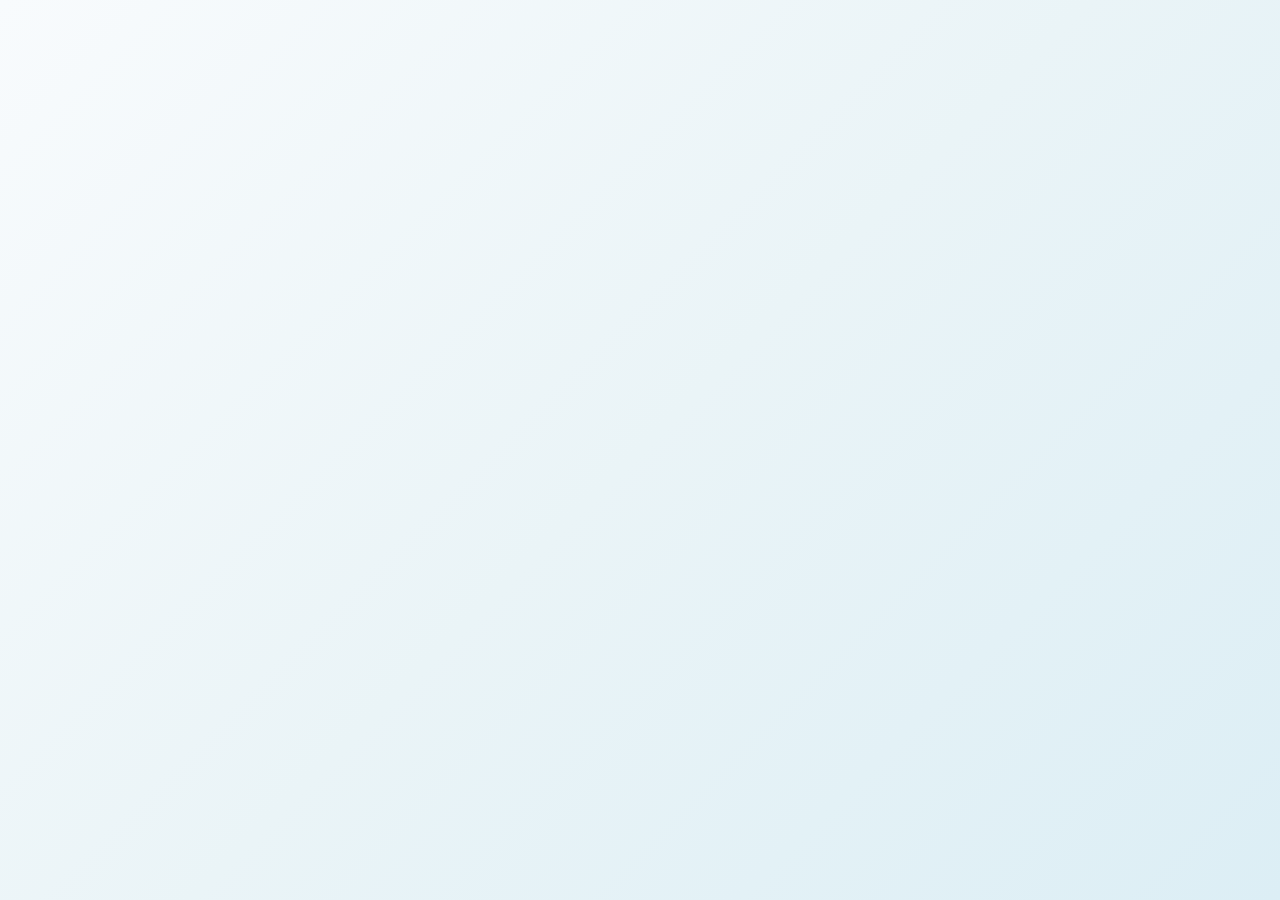
==== projects.html @ 4f214528 "Add projects.html with project descriptions and images The foundations to a project showcase section" ====
<!DOCTYPE html>
<html>

<head>
    <title>Projects | Wei-li Lin</title>
    <link rel="stylesheet" href="styles.css">
    <link rel="stylesheet" href="projects.css">
</head>

<body>

    <div class="container">

        <h1>Projects</h1>

        <p class="page-description">
            Here are some of the projects I've worked on throughout my academic journey.
        </p>

        <div class="projects-grid">

            <!-- Project 1 -->
            <div class="project-card">

                <img
                    src="Images/project1.png"
                    alt="Project 1"
                    class="project-image">

                <div class="project-content">

                    <h2>Virtual Sticky Notes App</h2>

                    <p>
                        A mobile application developed using Android Studio
                        that allows users to organize notes and set reminders.
                    </p>

                </div>

            </div>

            <!-- Project 2 -->
            <div class="project-card">

                <img
                    src="Images/project2.png"
                    alt="Project 2"
                    class="project-image">

                <div class="project-content">

                    <h2>AI Attendance System</h2>

                    <p>
                        Facial recognition attendance system integrated with
                        emotion analysis using machine learning techniques.
                    </p>

                </div>

            </div>

            <!-- Project 3 -->
            <div class="project-card">

                <img
                    src="Images/project3.png"
                    alt="Project 3"
                    class="project-image">

                <div class="project-content">

                    <h2>Thug Fighter</h2>

                    <p>
                        A short video game showcase in the 2D-style fighter genre!
                    </p>

                </div>

            </div>

          <!-- Project 4 -->
            <div class="project-card">

                <img
                    src="Images/project4.png"
                    alt="Project 4"
                    class="project-image">

                <div class="project-content">

                    <h2>Future Project</h2>

                    <p>
                        Reserved space for upcoming projects and experiences.
                    </p>

                </div>

            </div>

        </div>

        <a href="index.html" class="back-button">
            ← Back to Home
        </a>

    </div>

    <script src="script.js"></script>

</body>

</html>
---- styles.css ----
/* General Page Styling */

body {
  margin: 0;
  padding: 0;
  background: linear-gradient(
    135deg,
    #f8fbfd,
    #eaf4f7,
    #dceef5
  );
  font-family: Arial, Helvetica, sans-serif;
  min-height: 100vh;

  display: flex;
  justify-content: center;
  align-items: center;
  color: 84A7BA;  /* 2c3e50 */

  opacity: 0;
  transition: opacity 0.4s ease;

  overflow-x: hidden;
}

/* Main Container */

.container {
  width: 80%;
  max-width: 700px;
  padding: 40px;

  text-align: center;

  background: rgba(255, 255, 255, 0.75);
  border-radius: 12px;
  border: 1px solid rgba(255, 255, 255, 0.4);

  backdrop-filter: blur(10px);

  box-shadow: 0 10px 30px rgba(0, 0, 0, 0.8);
}

/* Profile Image */
.profile-image {
  border-radius: 15px;

  border: 3px solid white;

  object-fit: cover;

  margin-bottom: 15px;

  transition: transform 0.3s ease;
}

.profile-image:hover {
  transform: scale(1.05);
}

/* Heading */

h1 {
  margin-top: 10px;
  font-size: 36px;
  letter-spacing: 1px;
}

h2 {
  margin-bottom: 10px;
  /* color: #d6f3ff; */
  color: #2874a6;
}

/* Paragraph */

p {
  line-height: 1.7;

  font-size: 16px;
}

/* Info Card */
.info-card {
  margin-top: 30px;

  padding: 20px;
  border-radius: 15px;

  background: rgba(255, 255, 255, 0.08);
}

/* Navigation Grid */
.navigation-grid{
  display: flex;

  justify-content: center;
  gap: 25px;

  margin-top: 40px;
  flex-wrap: wrap;
}

/* Navigation Cards */
.nav-card {
  position: relative;

  width: 260px;
  height: 180px;

  overflow: hidden;

  border-radius: 20px;

  text-decoration: none;

  box-shadow: 0 8px 20px rgba(0, 0, 0, 0.25);

  transition: transform 0.35s ease,
              box-shadow 0.35s ease;
}

.nav-card:hover {
  transform: translateY(-8px) scale(1.02);
  box-shadow: 0 12px 28px rgba(0, 0, 0, 0.35);
}

/* Card Image */
.nav-card img {
  width: 100%;
  height: 100%;

  object-fit: cover;
  filter: brightness(70%);
}

/* Card-Overlay */
.card-overlay {
  position: absolute;

  bottom: 0;
  width: 100%;
  padding: 20px;

  background: linear-gradient(
    to top,
    rgba(0, 0, 0, 0.75), transparent);
  color: white;
}

.card-overlay h2 {
  margin: 0;
}

.card-overlay p {
  margin-top: 8px;

  font-size: 14px;
}

/* My Contact */
.contact {
  border: red;
  background: white;
}

/* SPLASH Text */
.splash-text{
  display: inline-block;
  position: relative;
  margin-top: 10px;
  margin-bottom: 10px;

  font-size: 22px;
  font-weight: bold;

  color: #ffeb3b;

  text-shadow: 0 0 6px rgba(255, 183, 3, 0.4),
    2px 2px 4px rgba(0, 0, 0, 0.4);
  transform: rotate(-8deg);
  animation: splashBounce 2s ease-in-out infinite;
}

/* SPLASH Animation */
@keyframes splashBounce {
  0% {
    transform: rotate(-8deg) scale(1);
  }

  50% {
    transform: rotate(-8deg) scale(1.18);
  }

  100% {
    transform: rotate(-8deg) scale(1);
  }
}

/* CONTACT Section */
.contact-section {
  margin-top: 50px;

  padding-top: 25px;
  border-top: 1px solid rgba(255, 255, 255, 0.25);
}

.contact-section h2{
  margin-bottom: 15px;
}

.contact-section p{
  margin: 8px 0;
  font-size: 15px;
  opacity: 0.95;
}

/* Page Transitions */
body.fade-in {
  opacity: 1;
}

body.fade-out{
  opacity: 0;
}

/* Resume Link */

.resume-link {
  color: #ffe66d;

  text-decoration: none;

  font-weight: bold;

  transition: 0.3s ease;
}

.resume-link:hover {
  color: white;

  text-shadow: 0 0 8px rgba(255, 255, 255, 0.8);
}

/* =========================
   INTRO SCREEN
========================= */

#intro-screen {
    position: fixed;

    top: 0;
    left: 0;

    width: 100%;
    height: 100%;

    background: linear-gradient(
        135deg,
        #f8fbfd,
        #eaf4f7,
        #dceef5
    );

    display: flex;
    justify-content: center;
    align-items: center;

    z-index: 9999;

    opacity: 1;

    transition: opacity 1s ease,
                visibility 1s ease;
}

#intro-screen.hidden {
    opacity: 0;

    visibility: hidden;

    pointer-events: none;
}


/* =========================
   INTRO CONTENT
========================= */

.intro-content {
    text-align: center;

    animation: introFloat 3s ease-in-out infinite;
}


/* =========================
   INTRO IMAGE
========================= */

.intro-image {
    width: 180px;
    max-width: 50vw;

    border-radius: 20px;

    box-shadow:
        0 10px 30px rgba(0, 0, 0, 0.15);
}


/* =========================
   INTRO TEXT
========================= */

.intro-title {
    margin-top: 25px;

    color: #2c3e50;

    font-size: 32px;
}

.intro-subtitle {
    color: #5f6c7b;

    font-size: 16px;
}


/* =========================
   FLOATING ANIMATION
========================= */

@keyframes introFloat {

    0% {
        transform: translateY(0px);
    }

    50% {
        transform: translateY(-10px);
    }

    100% {
        transform: translateY(0px);
    }

}
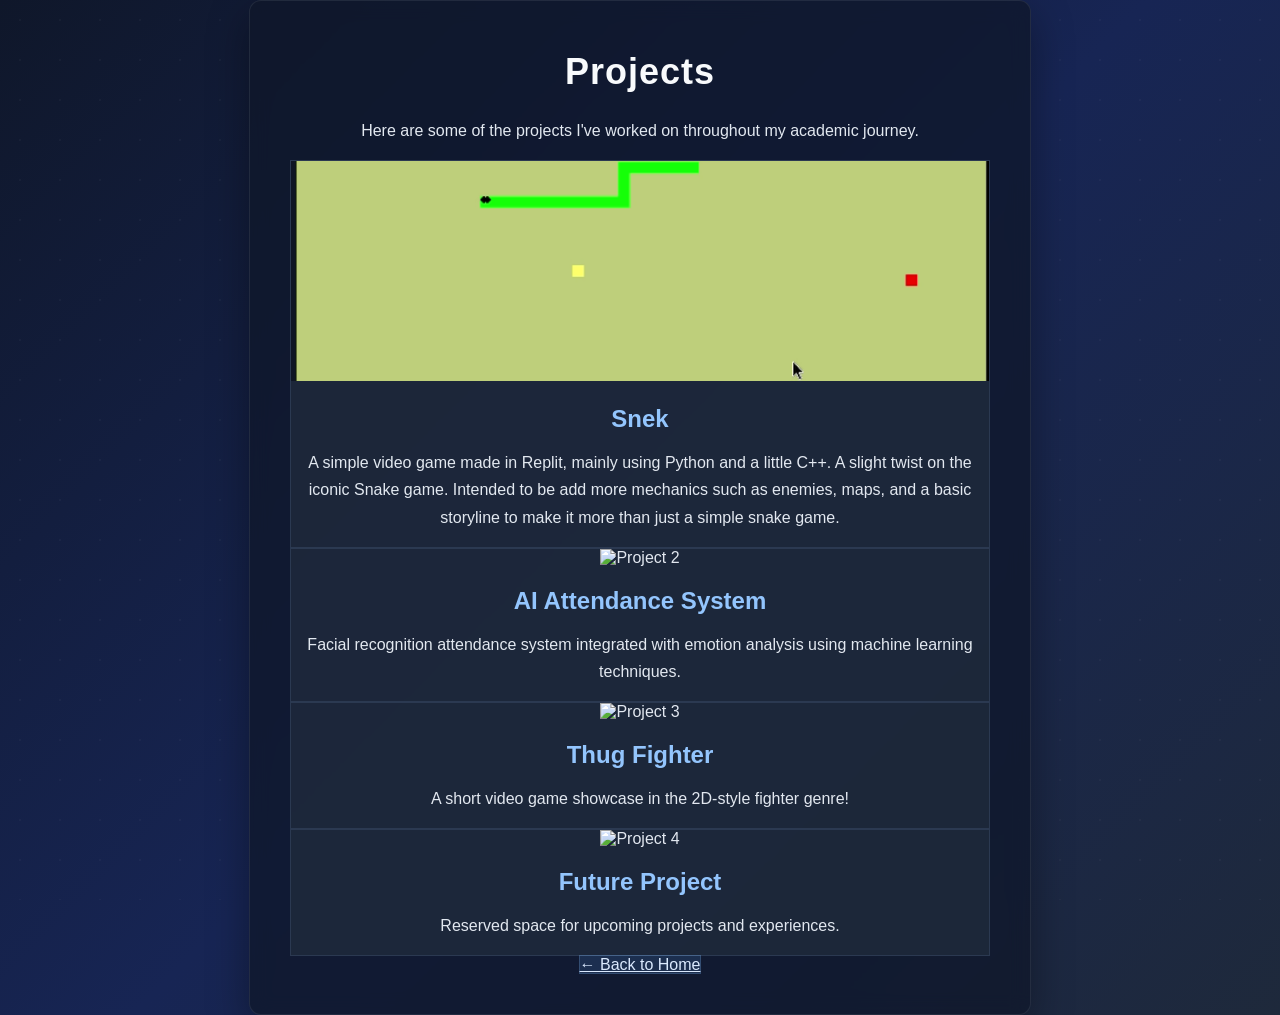
==== commit 05c39f2e: "Change project title to 'Snek' and update description Updated project title and description for clar" ====
--- a/projects.html
+++ b/projects.html
@@ -29,11 +29,11 @@
 
                 <div class="project-content">
 
-                    <h2>Virtual Sticky Notes App</h2>
+                    <h2> Snek </h2>
 
                     <p>
-                        A mobile application developed using Android Studio
-                        that allows users to organize notes and set reminders.
+                        A simple video game made in Replit, mainly using Python and a little C++. A slight twist on the iconic Snake game.
+                        Intended to be add more mechanics such as enemies, maps, and a basic storyline to make it more than just a simple snake game.
                     </p>
 
                 </div>
--- a/projects.css
+++ b/projects.css
@@ -0,0 +1,116 @@
+/* =========================
+   DARK MODE OVERRIDES
+========================= */
+
+body {
+    background:
+        linear-gradient(
+            135deg,
+            #0f172a,
+            #172554,
+            #1e293b
+        );
+
+    color: #e2e8f0;
+}
+
+.container {
+    background: rgba(15, 23, 42, 0.75);
+
+    border: 1px solid rgba(255, 255, 255, 0.08);
+
+    box-shadow:
+        0 15px 40px rgba(0, 0, 0, 0.35);
+}
+
+h1 {
+    color: #f8fafc;
+}
+
+h2 {
+    color: #93c5fd;
+}
+
+.project-card {
+    background: rgba(30, 41, 59, 0.9);
+
+    border: 1px solid rgba(147, 197, 253, 0.12);
+
+    transition:
+        transform 0.3s ease,
+        box-shadow 0.3s ease;
+}
+
+.project-card:hover {
+    transform: translateY(-8px);
+
+    box-shadow:
+        0 12px 30px rgba(96, 165, 250, 0.15);
+}
+
+.project-image {
+    width: 100%;
+
+    height: 220px;
+
+    object-fit: cover;
+
+    transition:
+        transform 0.4s ease;
+}
+
+.project-card:hover .project-image {
+    transform: scale(1.03);
+}
+
+.tech-tags {
+    margin-top: 15px;
+}
+
+.tech-tags span {
+    display: inline-block;
+
+    padding: 6px 12px;
+
+    margin: 4px;
+
+    border-radius: 999px;
+
+    background: rgba(96, 165, 250, 0.15);
+
+    color: #bfdbfe;
+
+    font-size: 13px;
+}
+
+.back-button {
+    background: rgba(96, 165, 250, 0.15);
+
+    color: #dbeafe;
+
+    border: 1px solid rgba(147, 197, 253, 0.2);
+}
+
+.back-button:hover {
+    background: rgba(96, 165, 250, 0.25);
+}
+
+body::before {
+    content: "";
+
+    position: fixed;
+
+    inset: 0;
+
+    pointer-events: none;
+
+    background-image:
+        radial-gradient(
+            rgba(255,255,255,0.12) 1px,
+            transparent 1px
+        );
+
+    background-size: 40px 40px;
+
+    opacity: 0.25;
+}
